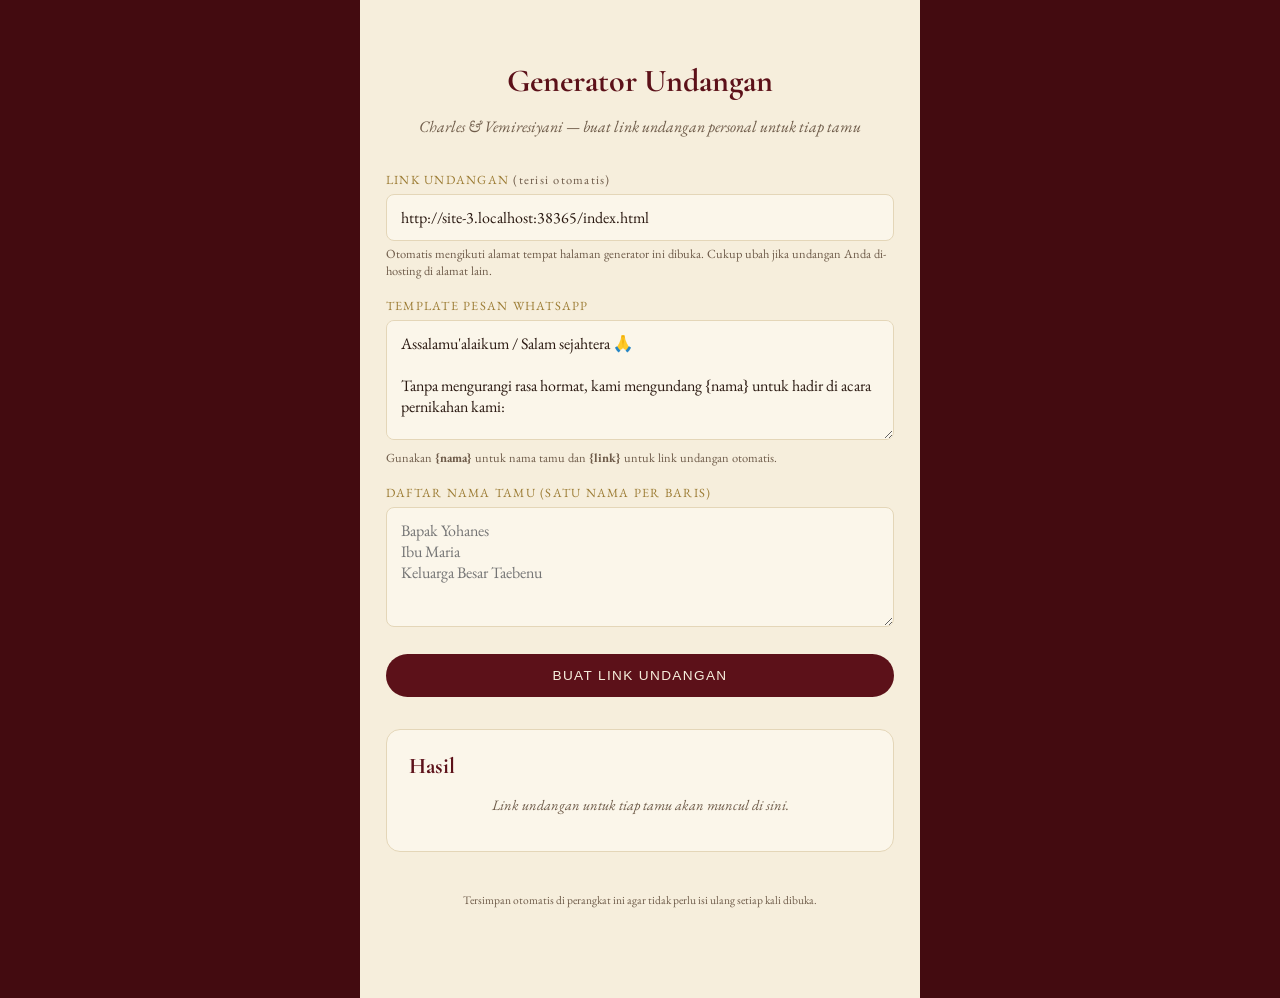
==== generator.html @ d4c74f33 "Add files via upload" ====
<!DOCTYPE html>
<html lang="id">
<head>
<meta charset="UTF-8">
<meta name="viewport" content="width=device-width, initial-scale=1">
<title>Generator Undangan — Charles &amp; Vemi</title>
<link rel="preconnect" href="https://fonts.googleapis.com">
<link href="https://fonts.googleapis.com/css2?family=Cormorant+Garamond:wght@600;700&family=EB+Garamond:wght@400;500&display=swap" rel="stylesheet">
<style>
  :root{
    --maroon-deep:#430B10; --maroon-mid:#5C1119;
    --cream:#F6EEDC; --cream-soft:#FBF6EA; --cream-line:#E4D6B8;
    --gold:#C7A253; --gold-bright:#E6CB86; --gold-deep:#9C7C34;
    --ink:#2B1A12; --ink-soft:#6E5B49;
    --font-display:'Cormorant Garamond',serif; --font-body:'EB Garamond',serif;
  }
  *{ box-sizing:border-box; }
  body{
    margin:0; font-family:var(--font-body); background:var(--maroon-deep); color:var(--ink);
    min-height:100vh;
  }
  .wrap{ max-width:560px; margin:0 auto; background:var(--cream); min-height:100vh; padding:40px 26px 80px; }
  h1{ font-family:var(--font-display); text-align:center; color:var(--maroon-mid); font-size:2rem; margin-bottom:4px; }
  .sub{ text-align:center; color:var(--ink-soft); font-style:italic; margin-bottom:34px; }
  label{ font-size:.78rem; letter-spacing:.1em; text-transform:uppercase; color:var(--gold-deep); display:block; margin:18px 0 6px; }
  input, textarea{
    width:100%; font-family:var(--font-body); font-size:1rem;
    padding:12px 14px; border:1px solid var(--cream-line); border-radius:8px; background:var(--cream-soft); color:var(--ink);
  }
  textarea{ min-height:120px; resize:vertical; }
  .hint{ font-size:.78rem; color:var(--ink-soft); margin-top:4px; }
  .card{
    background:var(--cream-soft); border:1px solid var(--cream-line); border-radius:14px;
    padding:22px; margin-top:32px;
  }
  .card h2{ font-family:var(--font-display); color:var(--maroon-mid); margin:0 0 6px; font-size:1.4rem; }
  .result-list{ display:flex; flex-direction:column; gap:14px; margin-top:18px; }
  .result-item{
    background:var(--cream); border:1px solid var(--cream-line); border-radius:10px; padding:14px 16px;
  }
  .result-item .name{ font-family:var(--font-display); font-size:1.15rem; color:var(--maroon-mid); }
  .result-item .link{
    display:block; font-size:.82rem; color:var(--ink-soft); word-break:break-all; margin:6px 0 12px;
  }
  .btn-row{ display:flex; gap:8px; flex-wrap:wrap; }
  .btn{
    display:inline-flex; align-items:center; gap:8px; text-decoration:none; cursor:pointer;
    font-size:.8rem; letter-spacing:.04em; padding:9px 16px; border-radius:999px; border:1px solid transparent;
  }
  .btn-wa{ background:#25D366; color:#fff; }
  .btn-copy{ background:transparent; border-color:var(--maroon-mid); color:var(--maroon-mid); }
  .btn-copy.copied{ background:var(--gold); border-color:var(--gold); color:var(--maroon-deep); }
  .btn-generate{
    width:100%; margin-top:22px; background:var(--maroon-mid); color:var(--cream); border:none;
    padding:14px; border-radius:999px; font-size:.85rem; letter-spacing:.1em; text-transform:uppercase; cursor:pointer;
  }
  .empty{ text-align:center; color:var(--ink-soft); font-style:italic; font-size:.9rem; margin-top:16px; }
  .footer-note{ text-align:center; font-size:.72rem; color:var(--ink-soft); margin-top:40px; }
</style>
</head>
<body>
<div class="wrap">
  <h1>Generator Undangan</h1>
  <p class="sub">Charles &amp; Vemiresiyani — buat link undangan personal untuk tiap tamu</p>

  <label for="baseUrl">Link Undangan <span id="autoTag" style="text-transform:none;font-weight:normal;color:var(--ink-soft);">(terisi otomatis)</span></label>
  <input id="baseUrl" type="url" placeholder="https://undangan-charles-vemi.com/index.html">
  <div class="hint">Otomatis mengikuti alamat tempat halaman generator ini dibuka. Cukup ubah jika undangan Anda di-hosting di alamat lain.</div>

  <label for="waMessage">Template Pesan WhatsApp</label>
  <textarea id="waMessage">Assalamu'alaikum / Salam sejahtera 🙏

Tanpa mengurangi rasa hormat, kami mengundang {nama} untuk hadir di acara pernikahan kami:

*Charles & Vemiresiyani*

Berikut link undangan digital kami, mohon kiranya {nama} berkenan membuka untuk info lengkap acara:
{link}

Merupakan suatu kehormatan dan kebahagiaan bagi kami apabila {nama} berkenan hadir dan memberikan doa restu.

Terima kasih 🙏🤍</textarea>
  <div class="hint">Gunakan <b>{nama}</b> untuk nama tamu dan <b>{link}</b> untuk link undangan otomatis.</div>

  <label for="guestNames">Daftar Nama Tamu (satu nama per baris)</label>
  <textarea id="guestNames" placeholder="Bapak Yohanes&#10;Ibu Maria&#10;Keluarga Besar Taebenu"></textarea>

  <button class="btn-generate" id="generateBtn" type="button">Buat Link Undangan</button>

  <div class="card">
    <h2>Hasil</h2>
    <div id="results">
      <p class="empty">Link undangan untuk tiap tamu akan muncul di sini.</p>
    </div>
  </div>

  <p class="footer-note">Tersimpan otomatis di perangkat ini agar tidak perlu isi ulang setiap kali dibuka.</p>
</div>

<script>
  const baseUrlEl = document.getElementById("baseUrl");
  const waMessageEl = document.getElementById("waMessage");
  const guestNamesEl = document.getElementById("guestNames");
  const resultsEl = document.getElementById("results");
  const generateBtn = document.getElementById("generateBtn");

  // Simpan preferensi di perangkat ini (localStorage) — aman untuk file statis biasa.
  const STORAGE_KEY = "cv_invite_generator_v1";

  // Deteksi otomatis link index.html berdasarkan alamat generator.html ini dibuka.
  // Contoh: https://domain.com/folder/generator.html -> https://domain.com/folder/index.html
  function detectBaseUrl(){
    const here = window.location.href.split(/[?#]/)[0]; // buang query/hash
    if (/generator\.html$/i.test(here)) {
      return here.replace(/generator\.html$/i, "index.html");
    }
    // fallback: ganti file terakhir di path dengan index.html
    return here.replace(/[^/]*$/, "index.html");
  }

  function restore(){
    let saved = {};
    try{ saved = JSON.parse(localStorage.getItem(STORAGE_KEY) || "{}"); }catch(e){}

    const autoUrl = detectBaseUrl();
    const isLocalFile = autoUrl.startsWith("file://");

    // Pakai link tersimpan HANYA jika sebelumnya memang diubah manual oleh
    // pengguna (custom domain, dsb). Selain itu selalu pakai deteksi otomatis.
    if (saved.baseUrlIsCustom && saved.baseUrl) {
      baseUrlEl.value = saved.baseUrl;
    } else {
      baseUrlEl.value = isLocalFile ? (saved.baseUrl || "") : autoUrl;
    }
    document.getElementById("autoTag").style.display = (!saved.baseUrlIsCustom && !isLocalFile) ? "inline" : "none";

    if (saved.waMessage) waMessageEl.value = saved.waMessage;
    if (saved.guestNames) guestNamesEl.value = saved.guestNames;
  }
  function persist(){
    const autoUrl = detectBaseUrl();
    localStorage.setItem(STORAGE_KEY, JSON.stringify({
      baseUrl: baseUrlEl.value,
      baseUrlIsCustom: baseUrlEl.value.trim() !== autoUrl,
      waMessage: waMessageEl.value,
      guestNames: guestNamesEl.value
    }));
    document.getElementById("autoTag").style.display = (baseUrlEl.value.trim() === autoUrl) ? "inline" : "none";
  }
  restore();

  generateBtn.addEventListener("click", () => {
    persist();
    const base = baseUrlEl.value.trim();
    const template = waMessageEl.value;
    const names = guestNamesEl.value.split("\n").map(n => n.trim()).filter(Boolean);

    if (!base) { alert("Isi dulu link undangan (base URL) di atas."); return; }
    if (!names.length) { alert("Isi minimal satu nama tamu."); return; }

    resultsEl.innerHTML = names.map((name, i) => {
      const link = `${base}${base.includes("?") ? "&" : "?"}to=${encodeURIComponent(name)}`;
      const text = template.replaceAll("{nama}", name).replaceAll("{link}", link);
      const waLink = `https://wa.me/?text=${encodeURIComponent(text)}`;
      return `
        <div class="result-item">
          <div class="name">${name}</div>
          <span class="link" id="link-${i}">${link}</span>
          <div class="btn-row">
            <a class="btn btn-wa" href="${waLink}" target="_blank" rel="noopener">
              <svg width="15" height="15" viewBox="0 0 24 24" fill="currentColor"><path d="M12.04 2C6.58 2 2.13 6.45 2.13 11.91c0 1.75.46 3.45 1.32 4.95L2 22l5.29-1.39a9.9 9.9 0 004.75 1.21h.01c5.46 0 9.9-4.45 9.9-9.91C21.96 6.45 17.5 2 12.04 2zm5.8 14.14c-.24.68-1.4 1.32-1.93 1.4-.5.08-1.12.11-1.8-.11a10.6 10.6 0 01-1.9-.71c-1.9-.83-3.36-2.35-4.28-3.62-.5-.68-.85-1.5-.85-2.34 0-.82.42-1.5.86-1.94.2-.2.44-.24.6-.24h.44c.15 0 .35-.02.53.42.2.5.68 1.73.74 1.86.06.13.1.28.02.44-.08.16-.13.26-.26.4-.13.13-.27.3-.38.4-.13.13-.27.27-.12.53.15.26.68 1.1 1.46 1.79 1 .89 1.85 1.16 2.11 1.29.26.13.42.11.57-.07.16-.18.68-.79.86-1.06.18-.27.36-.22.6-.13.26.08 1.6.75 1.87.89.26.13.44.2.5.31.06.13.06.71-.18 1.39z"/></svg>
              Bagikan via WhatsApp
            </a>
            <button class="btn btn-copy" onclick="copyLink('${link.replace(/'/g,"\\'")}', this)">Salin Link</button>
          </div>
        </div>`;
    }).join("");
  });

  function copyLink(link, btn){
    navigator.clipboard.writeText(link).then(() => {
      const original = btn.textContent;
      btn.textContent = "Tersalin!";
      btn.classList.add("copied");
      setTimeout(() => { btn.textContent = original; btn.classList.remove("copied"); }, 1600);
    });
  }

  [baseUrlEl, waMessageEl, guestNamesEl].forEach(el => el.addEventListener("change", persist));
</script>
</body>
</html>
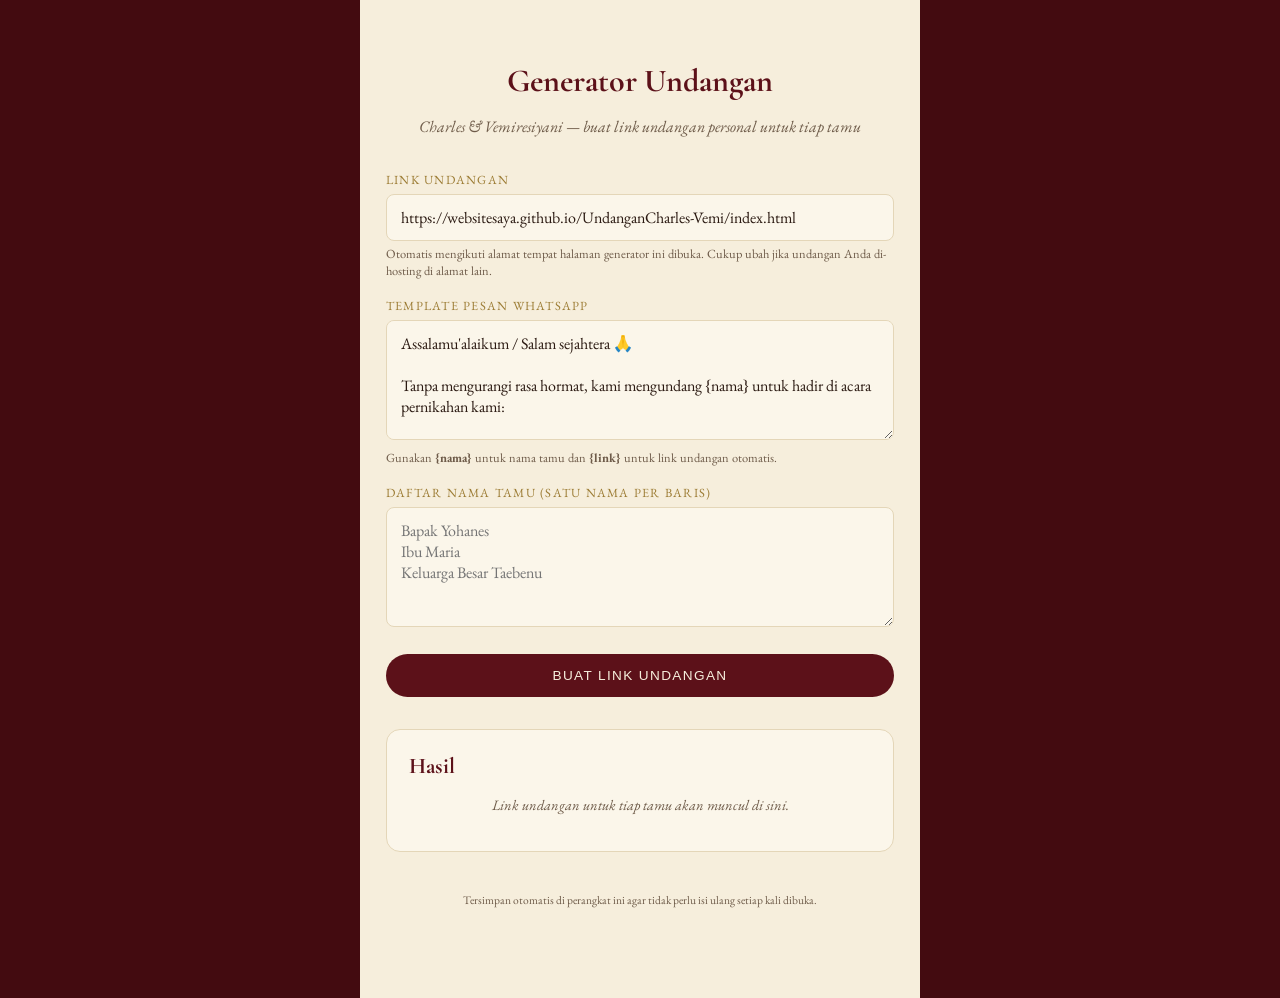
==== commit dd8e62df: "Update generator.html" ====
--- a/generator.html
+++ b/generator.html
@@ -98,6 +98,14 @@
 </div>
 
 <script>
+  // =====================================================================
+  // GANTI DI SINI kalau ingin mengunci link undangan secara pasti.
+  // Contoh: "https://websitesaya.github.io/UndanganCharles-Vemi/index.html"
+  // Kosongkan ("") kalau ingin link dideteksi otomatis dari alamat halaman
+  // generator ini dibuka (biasanya sudah benar dengan sendirinya).
+  // =====================================================================
+  const DEFAULT_INVITATION_URL = "https://websitesaya.github.io/UndanganCharles-Vemi/index.html";
+
   const baseUrlEl = document.getElementById("baseUrl");
   const waMessageEl = document.getElementById("waMessage");
   const guestNamesEl = document.getElementById("guestNames");
@@ -125,14 +133,19 @@
     const autoUrl = detectBaseUrl();
     const isLocalFile = autoUrl.startsWith("file://");
 
-    // Pakai link tersimpan HANYA jika sebelumnya memang diubah manual oleh
-    // pengguna (custom domain, dsb). Selain itu selalu pakai deteksi otomatis.
-    if (saved.baseUrlIsCustom && saved.baseUrl) {
+    // Urutan prioritas link undangan:
+    // 1) DEFAULT_INVITATION_URL kalau diisi di atas (paling pasti)
+    // 2) link yang pernah diubah manual oleh pengguna
+    // 3) deteksi otomatis dari alamat generator.html ini dibuka
+    if (DEFAULT_INVITATION_URL) {
+      baseUrlEl.value = DEFAULT_INVITATION_URL;
+    } else if (saved.baseUrlIsCustom && saved.baseUrl) {
       baseUrlEl.value = saved.baseUrl;
     } else {
       baseUrlEl.value = isLocalFile ? (saved.baseUrl || "") : autoUrl;
     }
-    document.getElementById("autoTag").style.display = (!saved.baseUrlIsCustom && !isLocalFile) ? "inline" : "none";
+    document.getElementById("autoTag").style.display =
+      (!DEFAULT_INVITATION_URL && !saved.baseUrlIsCustom && !isLocalFile) ? "inline" : "none";
 
     if (saved.waMessage) waMessageEl.value = saved.waMessage;
     if (saved.guestNames) guestNamesEl.value = saved.guestNames;
@@ -189,4 +202,4 @@
   [baseUrlEl, waMessageEl, guestNamesEl].forEach(el => el.addEventListener("change", persist));
 </script>
 </body>
-</html>+</html>
